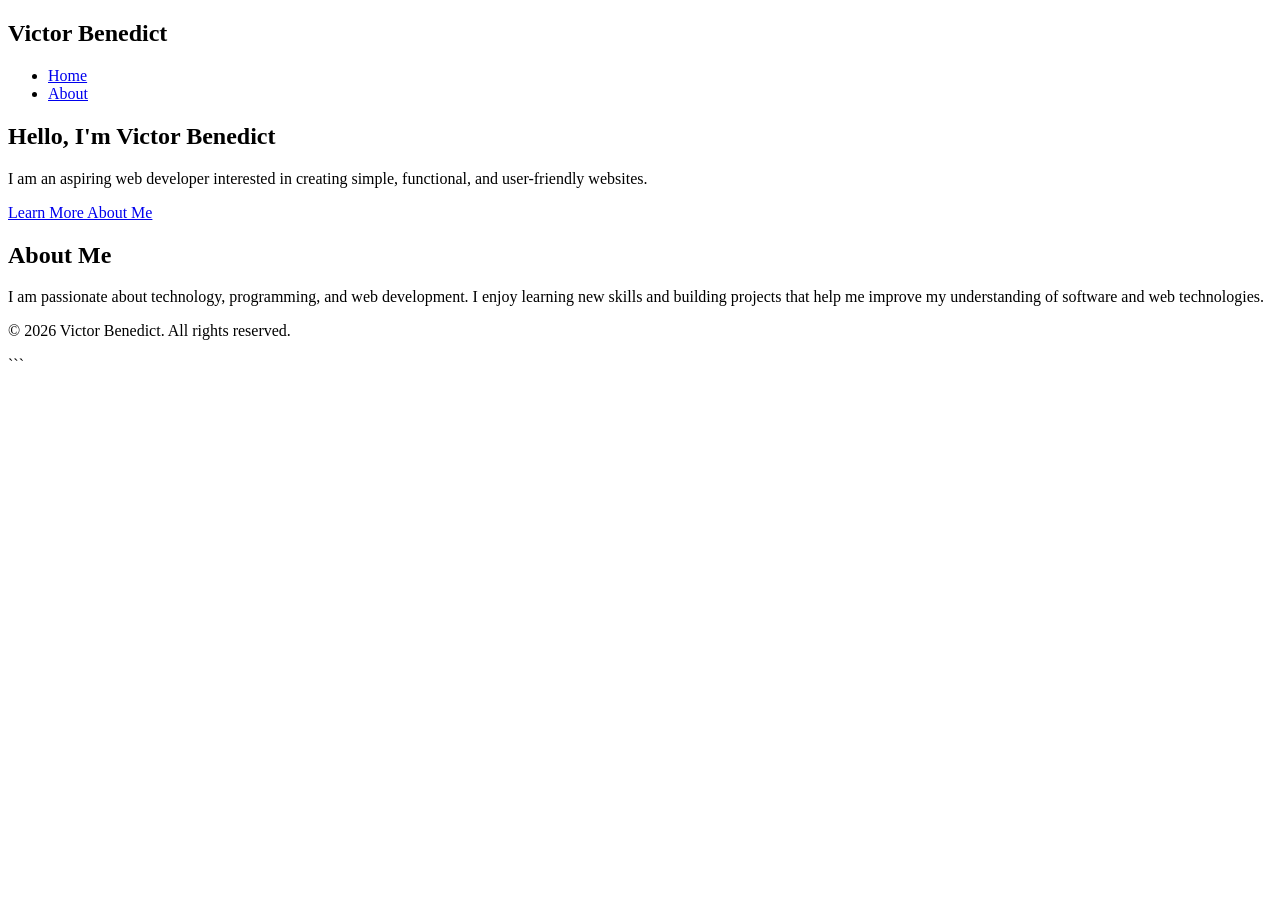
==== portfolio.html @ 127fa755 "Initial portfolio webpage structure" ====
<!DOCTYPE html>
<html lang="en">
<head>
    <meta charset="UTF-8">
    <meta name="viewport" content="width=device-width, initial-scale=1.0">
    <title>Victor Benedict | Portfolio</title>
    <link rel="stylesheet" href="style.css">
</head>

<body>

    <header>
        <nav>
            <h1>Victor Benedict</h1>

            <ul>
                <li><a href="#home">Home</a></li>
                <li><a href="#about">About</a></li>
            </ul>
        </nav>
    </header>

    <main>

        <section id="home">
            <h2>Hello, I'm Victor Benedict</h2>

            <p>
                I am an aspiring web developer interested in creating
                simple, functional, and user-friendly websites.
            </p>

            <a href="#about">Learn More About Me</a>
        </section>


        <section id="about">
            <h2>About Me</h2>

            <p>
                I am passionate about technology, programming, and web
                development. I enjoy learning new skills and building
                projects that help me improve my understanding of
                software and web technologies.
            </p>
        </section>

    </main>


    <footer>
        <p>&copy; 2026 Victor Benedict. All rights reserved.</p>
    </footer>


</body>
</html>
```
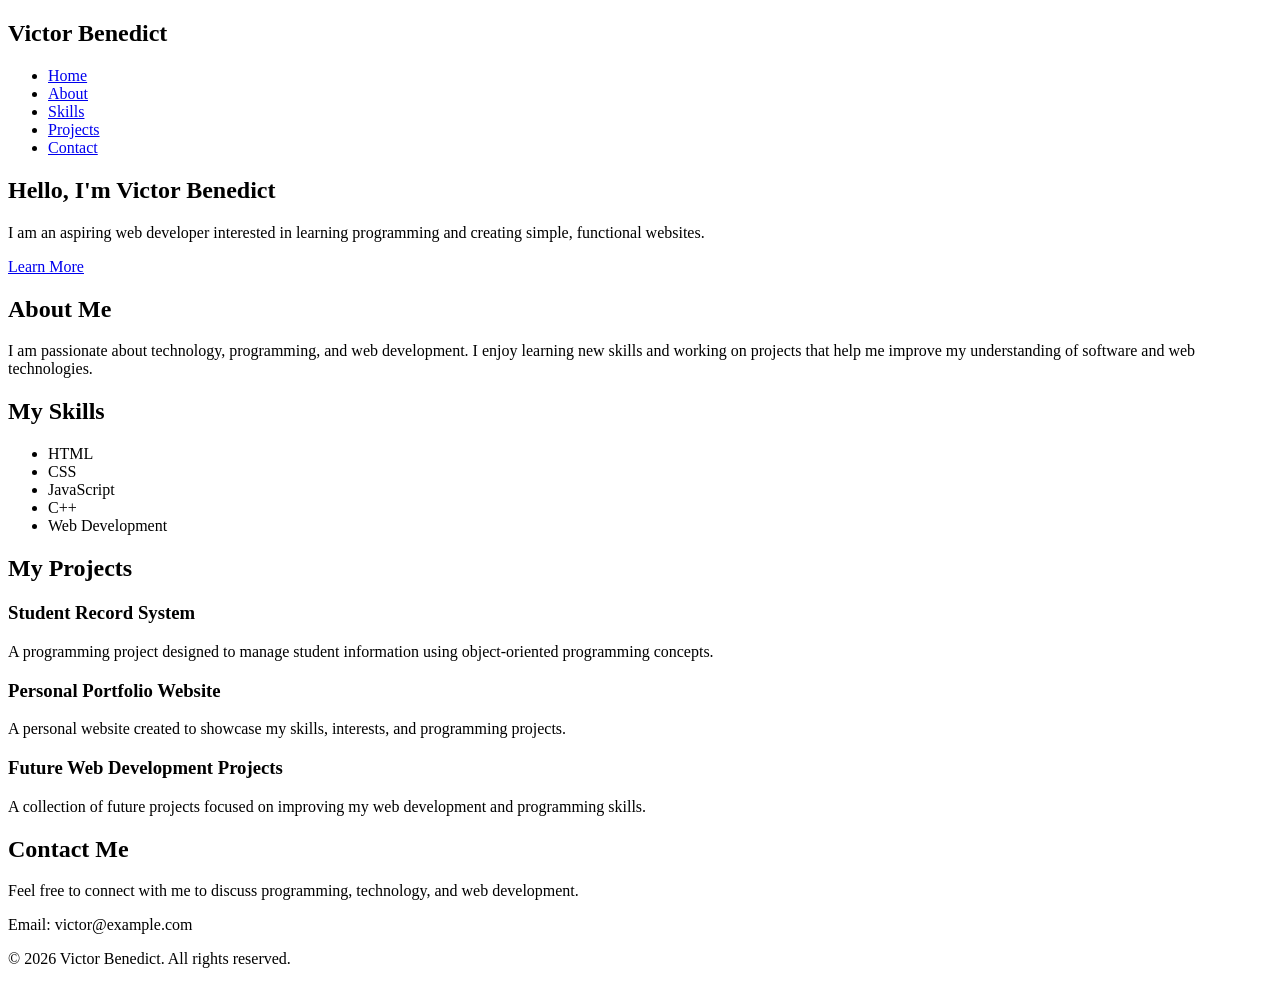
==== commit 4ce1f4b4: "Add skills projects and contact sections" ====
--- a/portfolio.html
+++ b/portfolio.html
@@ -1,9 +1,12 @@
+
 <!DOCTYPE html>
 <html lang="en">
 <head>
     <meta charset="UTF-8">
     <meta name="viewport" content="width=device-width, initial-scale=1.0">
+
     <title>Victor Benedict | Portfolio</title>
+
     <link rel="stylesheet" href="style.css">
 </head>
 
@@ -16,9 +19,13 @@
             <ul>
                 <li><a href="#home">Home</a></li>
                 <li><a href="#about">About</a></li>
+                <li><a href="#skills">Skills</a></li>
+                <li><a href="#projects">Projects</a></li>
+                <li><a href="#contact">Contact</a></li>
             </ul>
         </nav>
     </header>
+
 
     <main>
 
@@ -26,11 +33,11 @@
             <h2>Hello, I'm Victor Benedict</h2>
 
             <p>
-                I am an aspiring web developer interested in creating
-                simple, functional, and user-friendly websites.
+                I am an aspiring web developer interested in learning
+                programming and creating simple, functional websites.
             </p>
 
-            <a href="#about">Learn More About Me</a>
+            <a href="#about">Learn More</a>
         </section>
 
 
@@ -39,10 +46,82 @@
 
             <p>
                 I am passionate about technology, programming, and web
-                development. I enjoy learning new skills and building
+                development. I enjoy learning new skills and working on
                 projects that help me improve my understanding of
                 software and web technologies.
             </p>
+        </section>
+
+
+        <section id="skills">
+
+            <h2>My Skills</h2>
+
+            <ul>
+                <li>HTML</li>
+                <li>CSS</li>
+                <li>JavaScript</li>
+                <li>C++</li>
+                <li>Web Development</li>
+            </ul>
+
+        </section>
+
+
+        <section id="projects">
+
+            <h2>My Projects</h2>
+
+            <article>
+
+                <h3>Student Record System</h3>
+
+                <p>
+                    A programming project designed to manage student
+                    information using object-oriented programming
+                    concepts.
+                </p>
+
+            </article>
+
+
+            <article>
+
+                <h3>Personal Portfolio Website</h3>
+
+                <p>
+                    A personal website created to showcase my skills,
+                    interests, and programming projects.
+                </p>
+
+            </article>
+
+
+            <article>
+
+                <h3>Future Web Development Projects</h3>
+
+                <p>
+                    A collection of future projects focused on improving
+                    my web development and programming skills.
+                </p>
+
+            </article>
+
+        </section>
+
+
+        <section id="contact">
+
+            <h2>Contact Me</h2>
+
+            <p>
+                Feel free to connect with me to discuss programming,
+                technology, and web development.
+            </p>
+
+            <p>Email: victor@example.com</p>
+
         </section>
 
     </main>
@@ -52,7 +131,6 @@
         <p>&copy; 2026 Victor Benedict. All rights reserved.</p>
     </footer>
 
-
 </body>
 </html>
-```
+
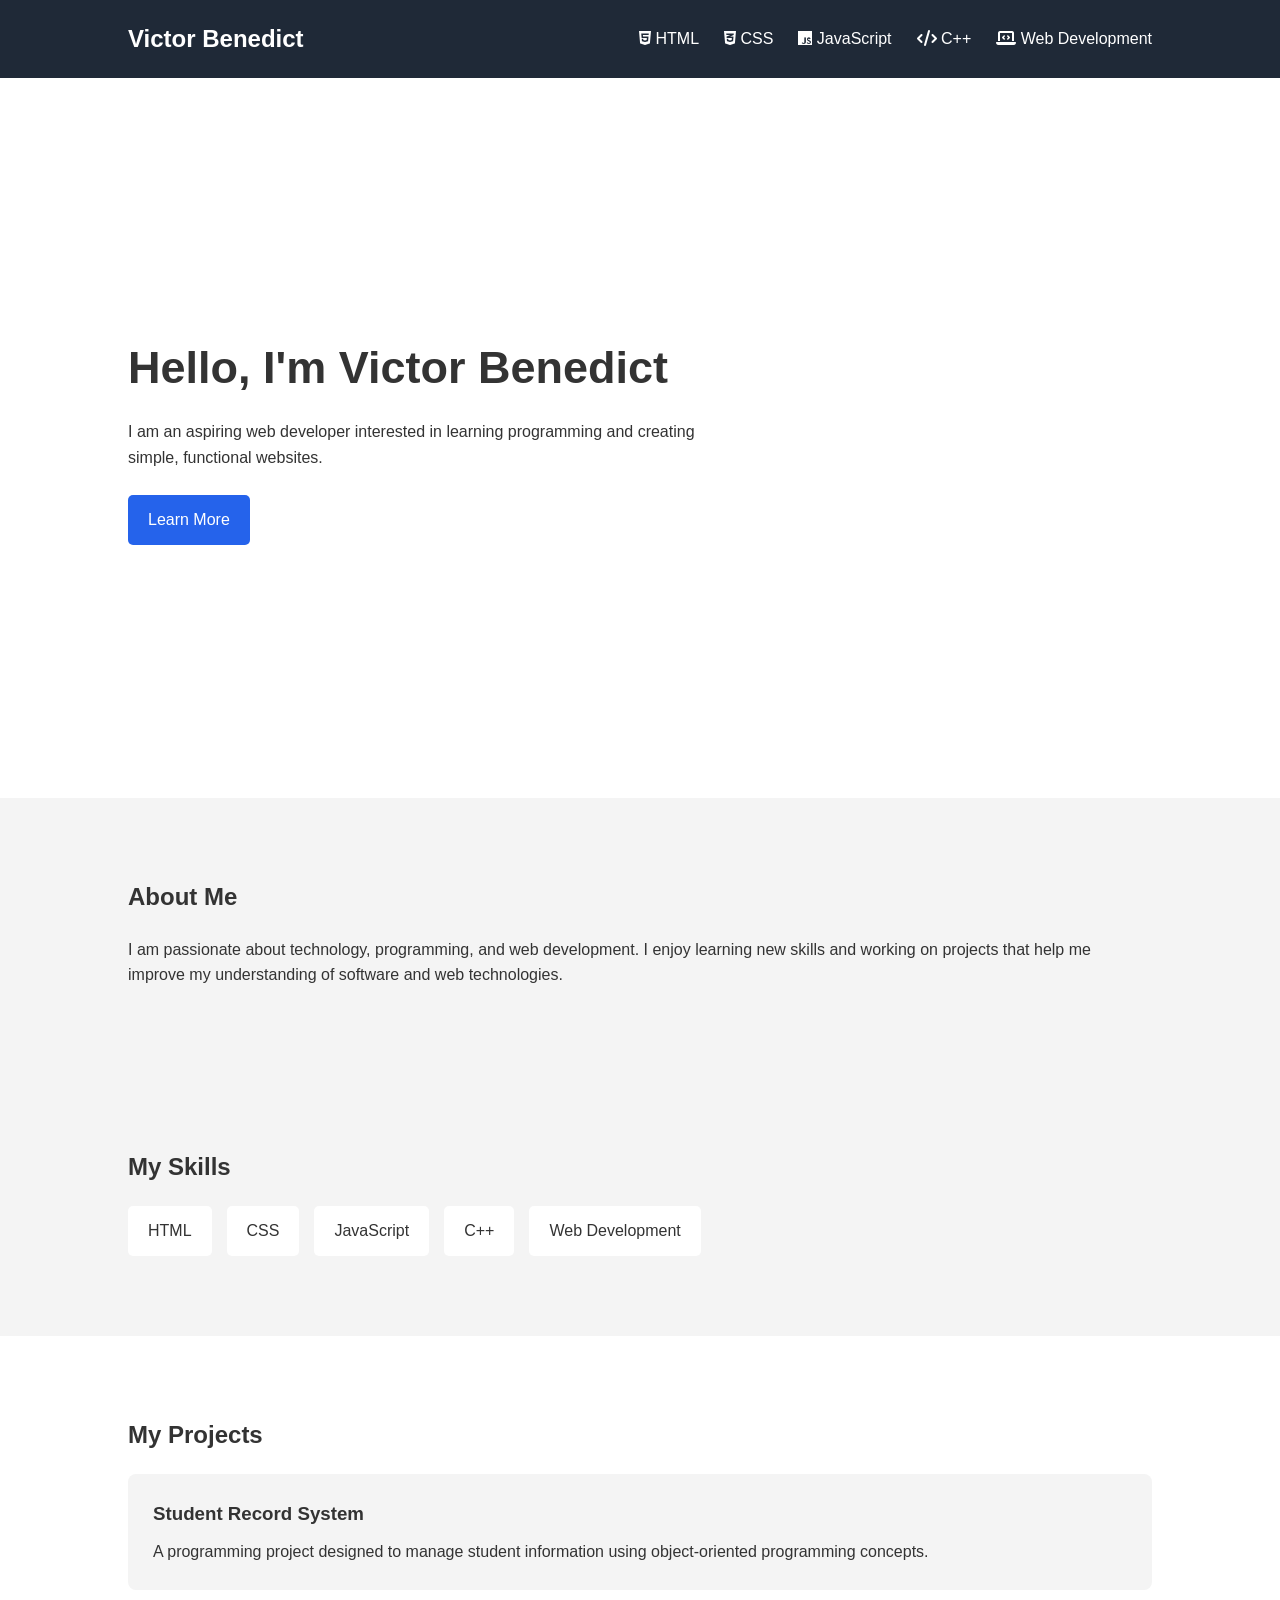
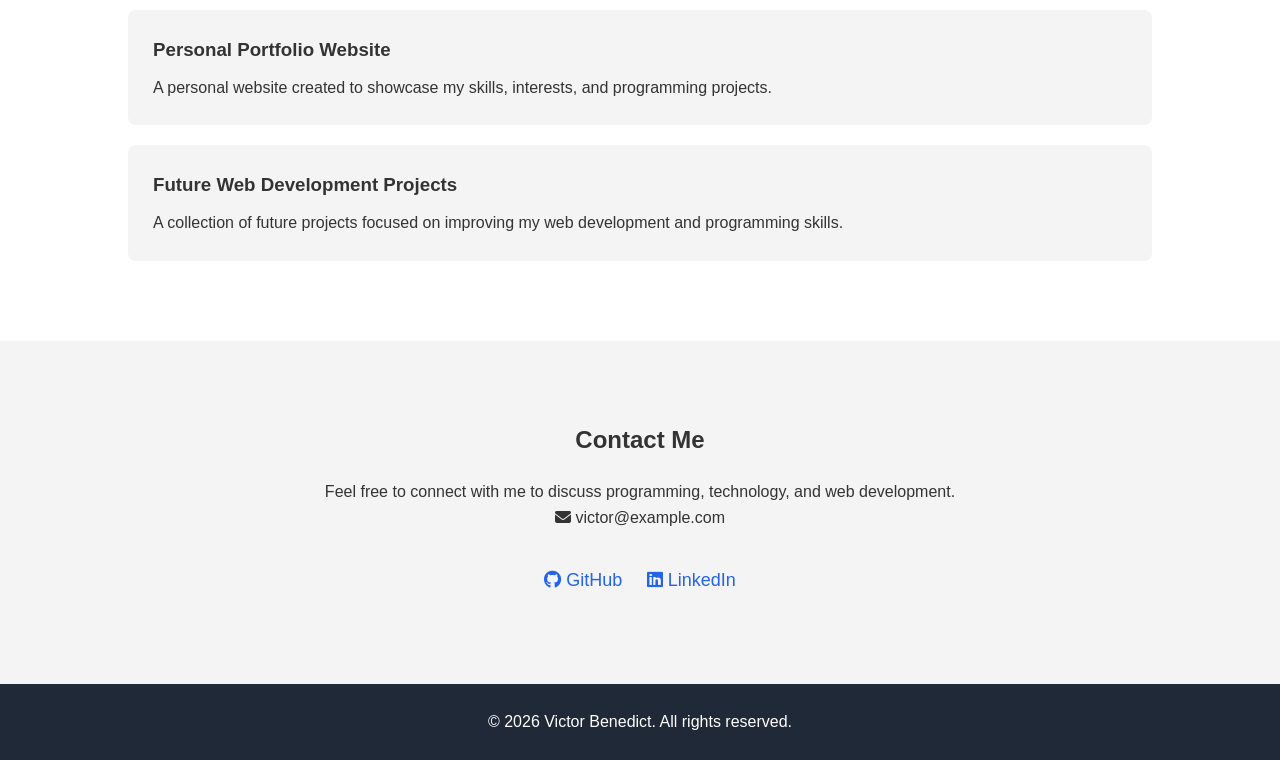
==== commit 8f487fd9: "Add icons and visual enhancements" ====
--- a/portfolio.html
+++ b/portfolio.html
@@ -7,7 +7,12 @@
 
     <title>Victor Benedict | Portfolio</title>
 
-    <link rel="stylesheet" href="style.css">
+    <link
+        rel="stylesheet"
+        href="https://cdnjs.cloudflare.com/ajax/libs/font-awesome/6.5.1/css/all.min.css"
+    >
+
+    <link rel="stylesheet" href="portfolio.css">
 </head>
 
 <body>
@@ -16,13 +21,19 @@
         <nav>
             <h1>Victor Benedict</h1>
 
-            <ul>
-                <li><a href="#home">Home</a></li>
-                <li><a href="#about">About</a></li>
-                <li><a href="#skills">Skills</a></li>
-                <li><a href="#projects">Projects</a></li>
-                <li><a href="#contact">Contact</a></li>
-            </ul>
+ <ul>
+    <li><i class="fa-brands fa-html5"></i> HTML</li>
+
+    <li><i class="fa-brands fa-css3-alt"></i> CSS</li>
+
+    <li><i class="fa-brands fa-js"></i> JavaScript</li>
+
+    <li><i class="fa-solid fa-code"></i> C++</li>
+
+    <li><i class="fa-solid fa-laptop-code"></i> Web Development</li>
+ </ul>
+
+
         </nav>
     </header>
 
@@ -111,18 +122,38 @@
         </section>
 
 
-        <section id="contact">
+     
+<section id="contact">
 
-            <h2>Contact Me</h2>
+    <h2>Contact Me</h2>
 
-            <p>
-                Feel free to connect with me to discuss programming,
-                technology, and web development.
-            </p>
+    <p>
+        Feel free to connect with me to discuss programming,
+        technology, and web development.
+    </p>
 
-            <p>Email: victor@example.com</p>
+    <p>
+        <i class="fa-solid fa-envelope"></i>
+        victor@example.com
+    </p>
 
-        </section>
+    <div class="social-links">
+
+        <a href="#">
+            <i class="fa-brands fa-github"></i>
+            GitHub
+        </a>
+
+        <a href="#">
+            <i class="fa-brands fa-linkedin"></i>
+            LinkedIn
+        </a>
+
+    </div>
+
+</section>
+
+
 
     </main>
 
--- a/portfolio.css
+++ b/portfolio.css
@@ -0,0 +1,209 @@
+
+* {
+    margin: 0;
+    padding: 0;
+    box-sizing: border-box;
+}
+
+html {
+    scroll-behavior: smooth;
+}
+
+body {
+    font-family: Arial, sans-serif;
+    line-height: 1.6;
+    background-color: #f4f4f4;
+    color: #333;
+}
+
+
+/* Navigation */
+
+header {
+    background-color: #1f2937;
+    color: white;
+    padding: 20px 10%;
+    position: sticky;
+    top: 0;
+}
+
+nav {
+    display: flex;
+    justify-content: space-between;
+    align-items: center;
+}
+
+nav h1 {
+    font-size: 24px;
+}
+
+nav ul {
+    display: flex;
+    list-style: none;
+    gap: 25px;
+}
+
+nav a {
+    color: white;
+    text-decoration: none;
+}
+
+nav a:hover {
+    text-decoration: underline;
+}
+
+
+/* General Sections */
+
+section {
+    padding: 80px 10%;
+}
+
+h2 {
+    margin-bottom: 20px;
+}
+
+
+/* Home */
+
+#home {
+    min-height: 80vh;
+    background-color: white;
+
+    display: flex;
+    flex-direction: column;
+    justify-content: center;
+}
+
+#home h2 {
+    font-size: 45px;
+    margin-bottom: 15px;
+}
+
+#home p {
+    max-width: 600px;
+    margin-bottom: 25px;
+}
+
+#home a {
+    display: inline-block;
+    width: fit-content;
+
+    background-color: #2563eb;
+    color: white;
+
+    padding: 12px 20px;
+    border-radius: 5px;
+
+    text-decoration: none;
+}
+
+#home a:hover {
+    background-color: #1d4ed8;
+}
+
+
+/* About */
+
+#about {
+    background-color: #f4f4f4;
+}
+
+
+/* Skills */
+
+#skills ul {
+    display: flex;
+    flex-wrap: wrap;
+
+    list-style: none;
+    gap: 15px;
+}
+
+#skills li {
+    background-color: white;
+
+    padding: 12px 20px;
+
+    border-radius: 5px;
+}
+
+
+/* Projects */
+
+#projects {
+    background-color: white;
+}
+
+#projects article {
+    background-color: #f4f4f4;
+
+    padding: 25px;
+
+    margin-top: 20px;
+
+    border-radius: 8px;
+}
+
+#projects h3 {
+    margin-bottom: 10px;
+}
+
+
+/* Contact */
+
+#contact {
+    text-align: center;
+}
+
+
+/* Footer */
+
+footer {
+    background-color: #1f2937;
+    color: white;
+
+    text-align: center;
+
+    padding: 25px;
+}
+
+
+/* Visual Enhancements */
+
+#skills li {
+    transition: transform 0.3s ease;
+}
+
+#skills li:hover {
+    transform: translateY(-5px);
+}
+
+#projects article {
+    transition: transform 0.3s ease;
+}
+
+#projects article:hover {
+    transform: translateY(-5px);
+}
+
+.social-links {
+    margin-top: 25px;
+}
+
+.social-links a {
+    display: inline-block;
+
+    margin: 10px;
+
+    color: #2563eb;
+
+    text-decoration: none;
+
+    font-size: 18px;
+}
+
+.social-links a:hover {
+    text-decoration: underline;
+}
+
